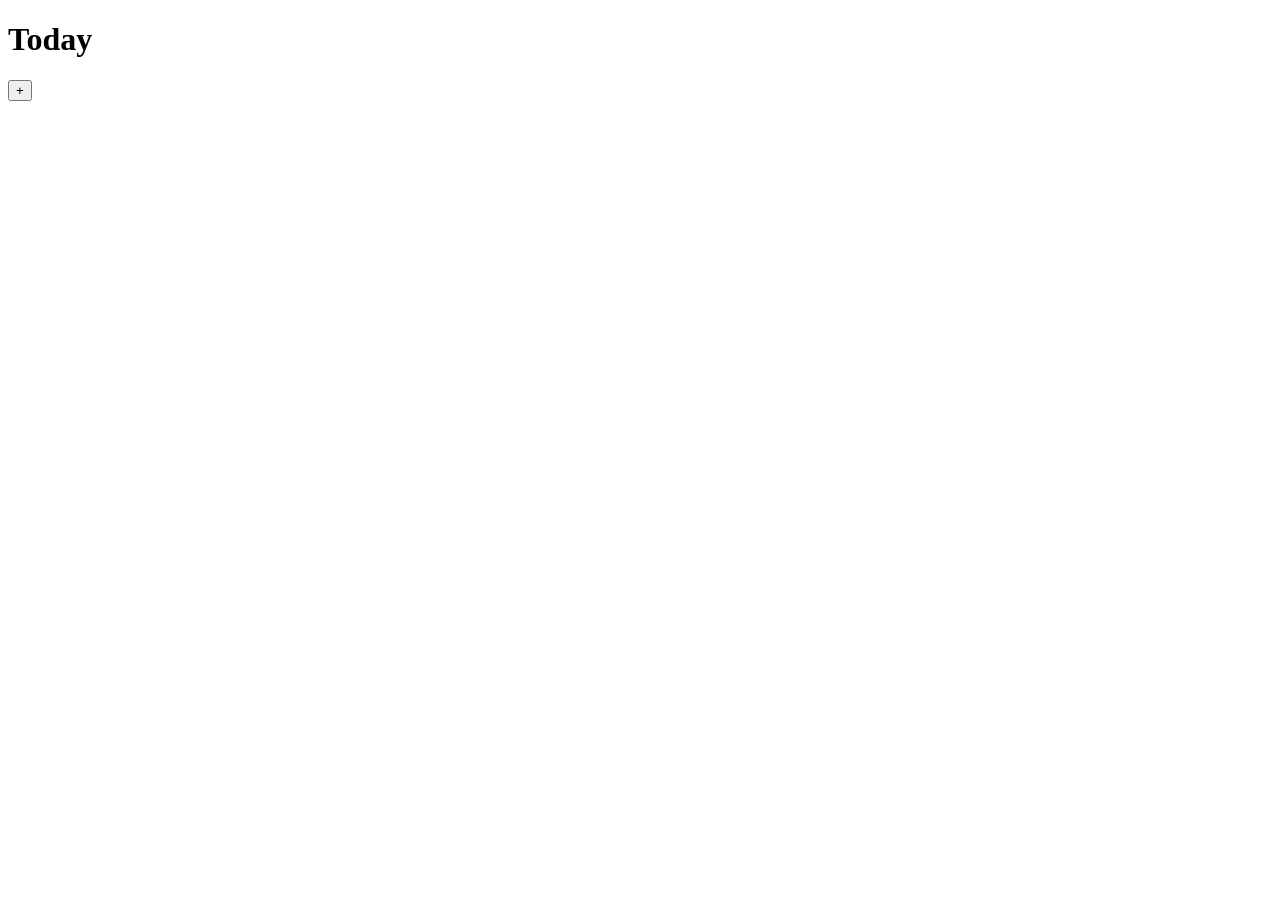
==== index.html @ 2e473d7e "dfrgthyjuki" ====
<!DOCTYPE html>
<html>
    <head>
        <meta charset="utf-8">  
        <title></title>
        <meta name="description" content="">
        <meta name="viewport" content="width=device-width, initial-scale=1">
        <link rel="stylesheet" href="style.css">
    </head>
    <body>
        <div class="container">
            <div class="col">
                <div class="title">
                    <h1>Today</h1>
                    <button id="newReminder">+</button>
                </div>
                <ul class="list">
                    <!-- Enter a list of reminder -->
                </ul>
            </div>
        </div>
        <script src="script.js" async defer></script>
    </body>
</html>
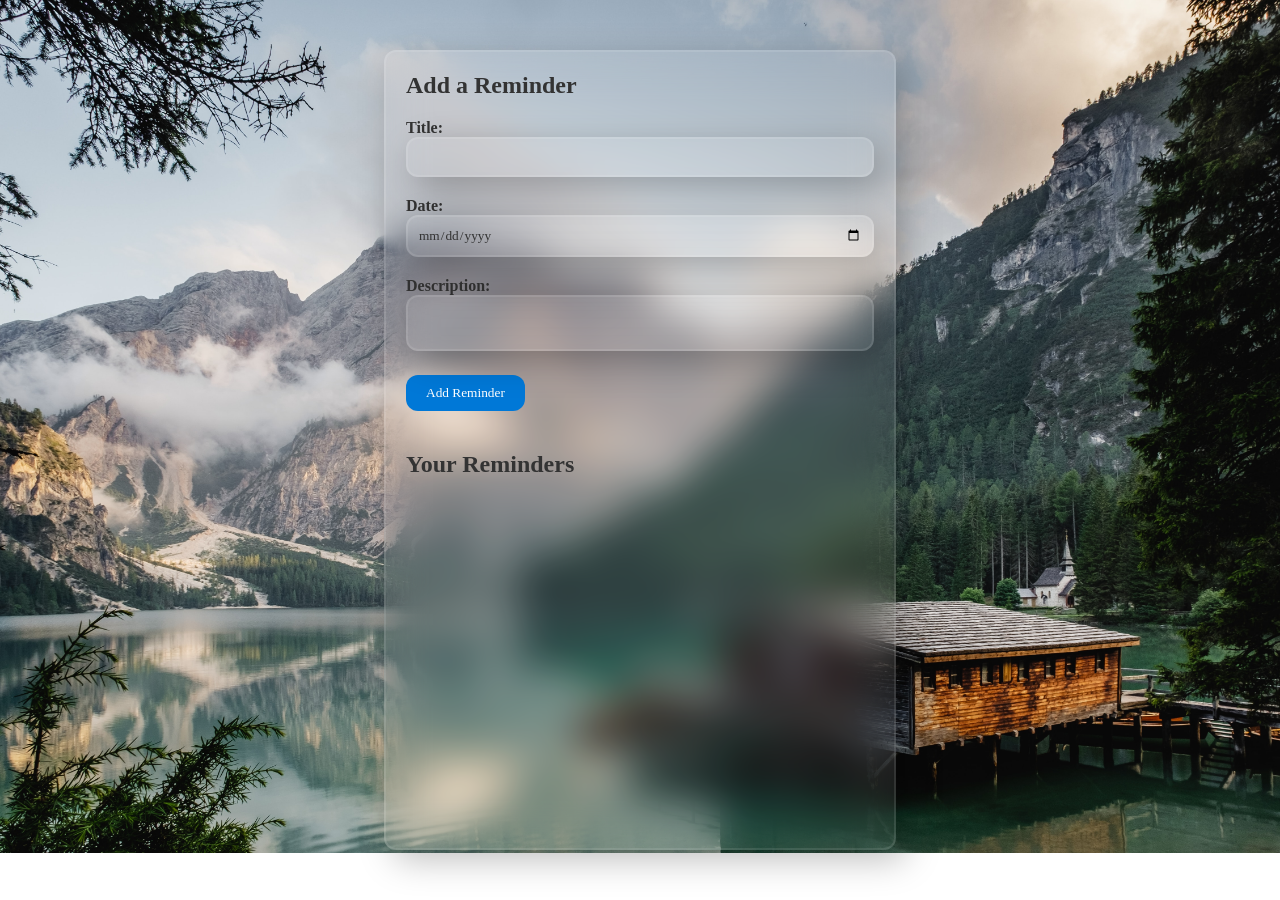
==== commit 0cf7e22c: "swdefrt5y67u8i9" ====
--- a/index.html
+++ b/index.html
@@ -1,24 +1,45 @@
 <!DOCTYPE html>
-<html>
-    <head>
-        <meta charset="utf-8">  
-        <title></title>
-        <meta name="description" content="">
-        <meta name="viewport" content="width=device-width, initial-scale=1">
-        <link rel="stylesheet" href="style.css">
-    </head>
-    <body>
+<html lang="en">
+<head>
+    <meta charset="UTF-8">
+    <meta name="viewport" content="width=device-width, initial-scale=1.0">
+    <link rel="stylesheet" href="styles.css">
+    <title>Modern Reminders</title>
+</head>
+<body>
+    <!-- <header class="apple-header">
         <div class="container">
-            <div class="col">
-                <div class="title">
-                    <h1>Today</h1>
-                    <button id="newReminder">+</button>
-                </div>
-                <ul class="list">
-                    <!-- Enter a list of reminder -->
+            <h1 class="logo">Modern Reminders</h1>
+        </div>
+    </header> -->
+    <main>
+        <section class="container">
+            <div class="reminder-form">
+                <h2>Add a Reminder</h2>
+                <form id="reminder-form">
+                    <div class="form-group">
+                        <label for="title">Title:</label>
+                        <input type="text" id="title" name="title" required>
+                    </div>
+                    <div class="form-group">
+                        <label for="password">Date:</label>
+                        <input type="date" id="date" name="date" required>
+                    </div>
+                    <div class="form-group">
+                        <label for="description">Description:</label>
+                        <textarea id="description" name="description"></textarea>
+                    </div>
+                    <button type="submit">Add Reminder</button>
+                </form>
+            </div>
+            <div class="reminder-list">
+                <h2>Your Reminders</h2>
+                <ul id="reminder-list">
+                    <!-- Reminders will be added here dynamically using JavaScript -->
                 </ul>
             </div>
-        </div>
-        <script src="script.js" async defer></script>
-    </body>
-</html>+        </section>
+    </main>
+    <script src="script.js"></script>
+</body>
+</html>
--- a/styles.css
+++ b/styles.css
@@ -0,0 +1,133 @@
+/* Reset some default styles */
+* {
+    margin: 0;
+    padding: 0;
+    box-sizing: border-box;
+    font-family: Montserrat;
+    border-radius: 12px;
+    color:#333;
+}
+
+#description{
+    resize:none;
+
+}
+
+/* Windows-like font */
+body {
+    font-family: Montserrat, sans-serif;
+    background-image: url(house.jpg);
+    background-size: 100%;
+    background-position:top;
+    background-repeat: no-repeat;
+    color: #333;
+}
+
+/* Header styles */
+header {
+    background-color: #0078D700;
+    color: #333;
+    padding: 10px 0;
+    text-align: center;
+    box-shadow: 0px 2px 5px rgba(0, 0, 0, 0.3);
+}
+
+.logo {
+    font-size: 1.5rem;
+    font-weight: bold;
+}
+
+/* Main content styles */
+main {
+    width: 40%;
+    height:auto;
+    background-color: rgba(255,255,255,0.06);
+    position: absolute;
+    margin-top: 50px;
+    margin-bottom: 50px;
+    margin-left:auto;
+    margin-right:auto;
+    top: 0;
+    bottom: 0;
+    right: 0;
+    left: 0;
+    backdrop-filter: blur(20px);
+    border: 2px solid rgba(255,255,255,0.1);
+    box-shadow: 10px 10px 35px rgba(0,0,0,0.25);
+    font-family: Montserrat;
+    color:#333;
+}
+
+/* Form styles */
+.reminder-form {
+    padding: 20px;
+}
+
+.reminder-form h2 {
+    font-size: 1.5rem;
+    margin-bottom: 20px;
+    color: #333;
+}
+
+.form-group {
+    margin-bottom: 20px;
+}
+
+label {
+    display: block;
+    font-weight: bold;
+    color: #333;
+}
+
+input[type="text"],
+input[type="date"],
+textarea {
+    width: 100%;
+    padding: 10px;
+    border: 1px solid #ccc;
+    background-color: rgba(255,255,255,0.06);
+    backdrop-filter: blur(20px);
+    border: 2px solid rgba(255,255,255,0.1);
+    box-shadow: 10px 10px 35px rgba(0,0,0,0.25);
+    font-family: Montserrat;
+    color:#333;
+    
+}
+
+button {
+    background-color: #0078D7;
+    color: #fff;
+    padding: 10px 20px;
+    border: none;
+    cursor: pointer;
+}
+
+/* Reminder list styles */
+.reminder-list {
+    padding: 20px;
+}
+
+.reminder-list h2 {
+    font-size: 1.5rem;
+    margin-bottom: 20px;
+    color: #333;
+}
+
+ul#reminder-list {
+    list-style-type: none;
+}
+
+/* Responsive design */
+@media screen and (max-width: 768px) {
+    main {
+        padding: 10px;
+    }
+}
+
+.reminder-actions{
+    margin-top:20px
+}
+
+p{
+    margin-top:4px;
+}
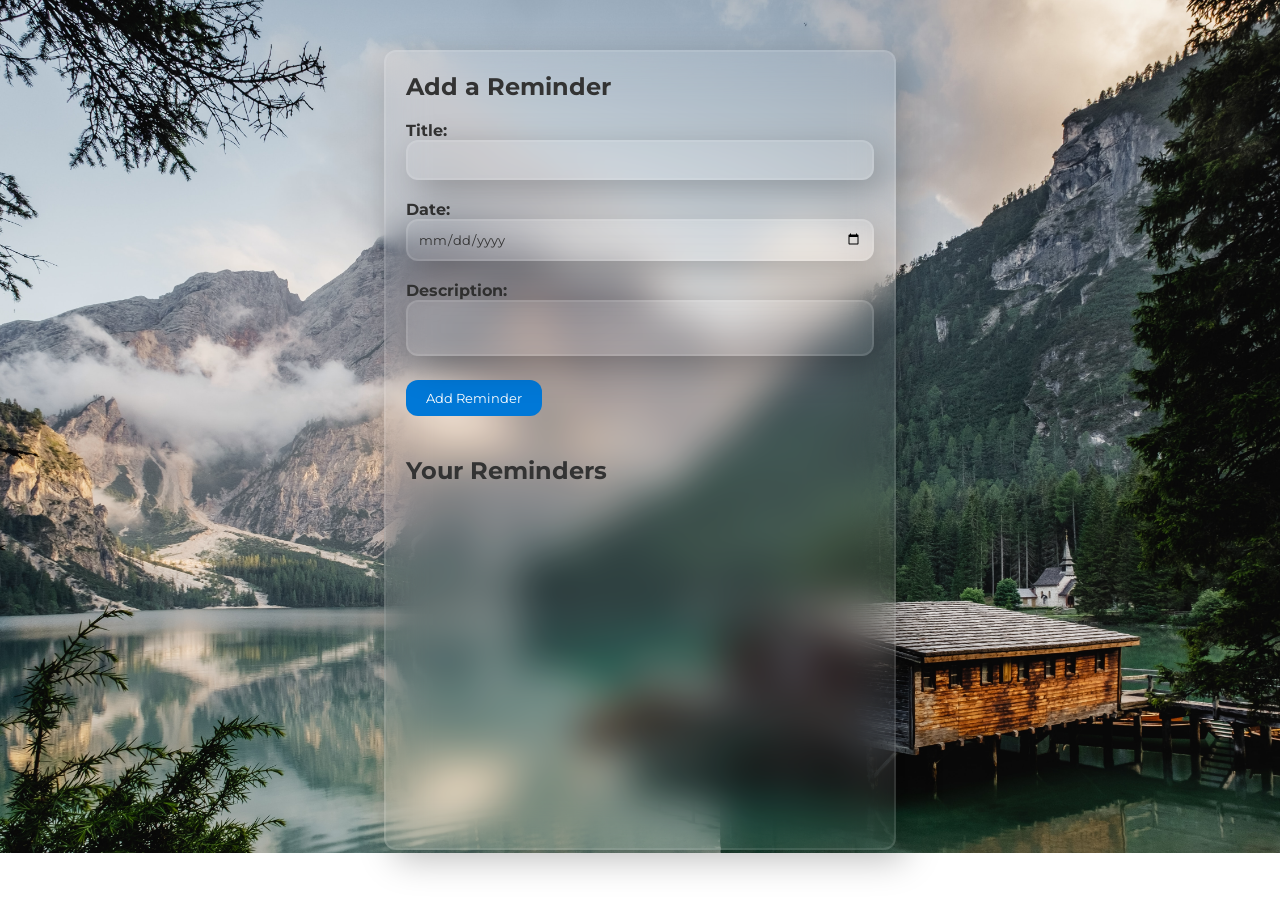
==== commit de88295e: "efrt5y67u" ====
--- a/index.html
+++ b/index.html
@@ -5,6 +5,7 @@
     <meta name="viewport" content="width=device-width, initial-scale=1.0">
     <link rel="stylesheet" href="styles.css">
     <title>Modern Reminders</title>
+    <link href='https://fonts.googleapis.com/css?family=Montserrat' rel='stylesheet'>
 </head>
 <body>
     <!-- <header class="apple-header">
